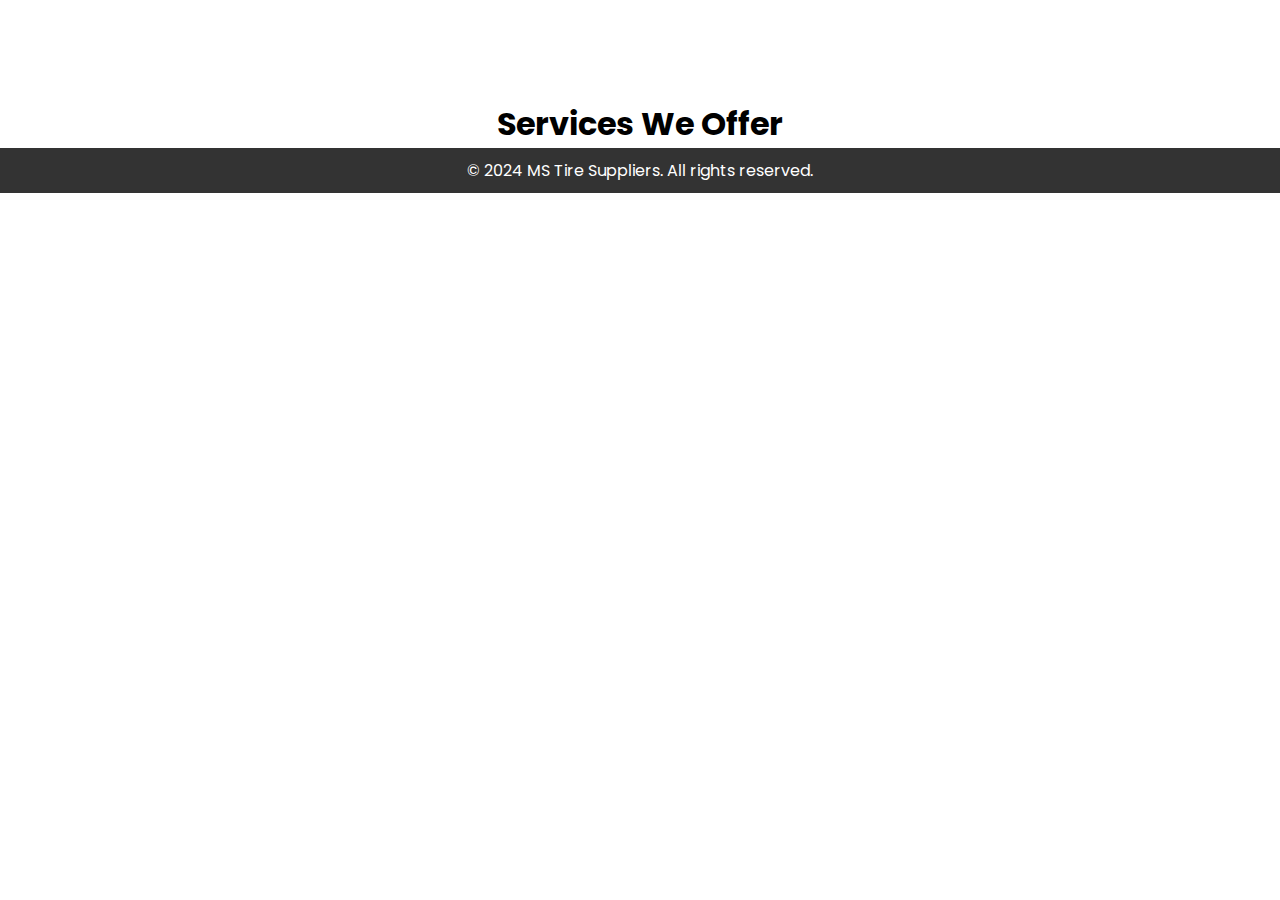
==== missions.html @ 1dfd2033 "." ====
<!DOCTYPE html>
<html lang="en">
<head>
    <meta charset="UTF-8">
    <meta name="viewport" content="width=device-width, initial-scale=1.0">
    <link rel="preconnect" href="https://fonts.googleapis.com">
    <link rel="preconnect" href="https://fonts.gstatic.com" crossorigin>
    <link href="https://fonts.googleapis.com/css2?family=Poppins:ital,wght@0,100;0,200;0,300;0,400;0,500;0,600;0,700;0,800;0,900;1,100;1,200;1,300;1,400;1,500;1,600;1,700;1,800;1,900&display=swap" rel="stylesheet">
    <link rel="stylesheet" href="https://stackpath.bootstrapcdn.com/font-awesome/4.7.0/css/font-awesome.min.css">
    <title>MS Tire Suppliers</title>
    <link rel="stylesheet" href="style.css">
</head>
<body>
</section>
    <section class="services">
      <h1>Services We Offer</h1>

   </section>








    <!--
    <header>
        <div class="container">
            <h1>MS Tire Suppliers</h1>
            <p class="slogan">You're Safe with Us</p>
            <nav>
                <ul>
                    <li><a href="#services">Services</a></li>
                    <li><a href="#mission">Mission</a></li>
                    <li><a href="#vision">Vision</a></li>
                </ul>
            </nav>
        </div>
    </header>

    <section id="services">
        
        <div class="container">
           
            <h2>Our Services</h2>
            <div class="service">
                <h3>Selling Tires</h3>
                <p>We offer a wide range of high-quality tires to meet all your vehicle needs.</p>
            </div>
            <div class="service">
                <h3>Attending Break Downs</h3>
                <p>Our team is ready to assist with breakdowns, ensuring you're back on the road quickly.</p>
            </div>
            <div class="service">
                <h3>On-Site Fitment (Maintenance)</h3>
                <p>We provide on-site tire fitment and maintenance services for your convenience.</p>
            </div>
        </div>
    </section>

    <section id="mission">
        <div class="container">
            <h2>Mission Statement</h2>
            <p>At MS Tire Suppliers, our mission is to deliver high-quality tires that exceed customer expectations, while prioritizing safety, sustainability, and innovation.</p>
        </div>
    </section>

    <section id="vision">
        <div class="container">
            <h2>Vision Statement</h2>
            <p>At MS Tire Suppliers, our vision is to be the global leader in tire supply and services, renowned for our commitment to safety, sustainability, and innovation.</p>
        </div>
    </section>-->

    <footer>
        <div class="container">
            <p>&copy; 2024 MS Tire Suppliers. All rights reserved.</p>
        </div>
    </footer>
</body>
</html>
---- style.css ----
*{
margin: 0;
padding: 0;
font-family: 'Poppins', sans-serif;
}

.header{
    min-height: 100vh;
    width: 100%;
    background-image: linear-gradient(rgba(4,9,30,0.7), rgba(4,9,30,0.7)), url(images/snipping.png);
    background-position: center;
    background-size: cover;
    position: relative;
    color: #fff;
    padding: 20px 0;
    text-align: center;
    font-style: italic;
}
.text-box{
    width: 90%;
    color: #fff;
    position: absolute;
    top: 50%;
    left: 50%;
    transform: translate(-50%,-50%);
    text-align: center;
}
.text-box h1{
    font-size: 55px;
}
.text-box p{
    margin: 10px 0 40px;
    font-size: 14px;
    color: #fff;
}
.btn{
    display: inline-block;
    text-decoration: none;
    color: #fff;
    border: 1px solid #fff;
    padding: 12px 34px;
    font-size: 13px;
    background: transparent;
    position: relative;
    cursor: pointer;
}
.btn:hover{
  border:  1px solid #f44336;  
  background: #f44336;
  transition: 1s; 
}
@media(max-width: 700px){
    .text-box h1{
        font-size: 20px;
    }
}
footer {
    background: #333;
    color: #fff;
    text-align: center;
    padding: 10px 0;
}

footer p {
    margin: 0;
}
/*marquee*/
.marquee {
    width: 70%;
    overflow: hidden;
    white-space: nowrap;
    box-sizing: border-box;
}
.marquee span {
    display: inline-block;
    padding-left: 50%;
    animation: marquee 10s linear infinite;
}
@keyframes marquee {
    0% { transform: translateX(100%); }
    100% { transform: translateX(-100%); }
}
/*services*/
.services{
    width: 80%;
    margin: auto;
    text-align: center;
    padding-top: 100px;
}
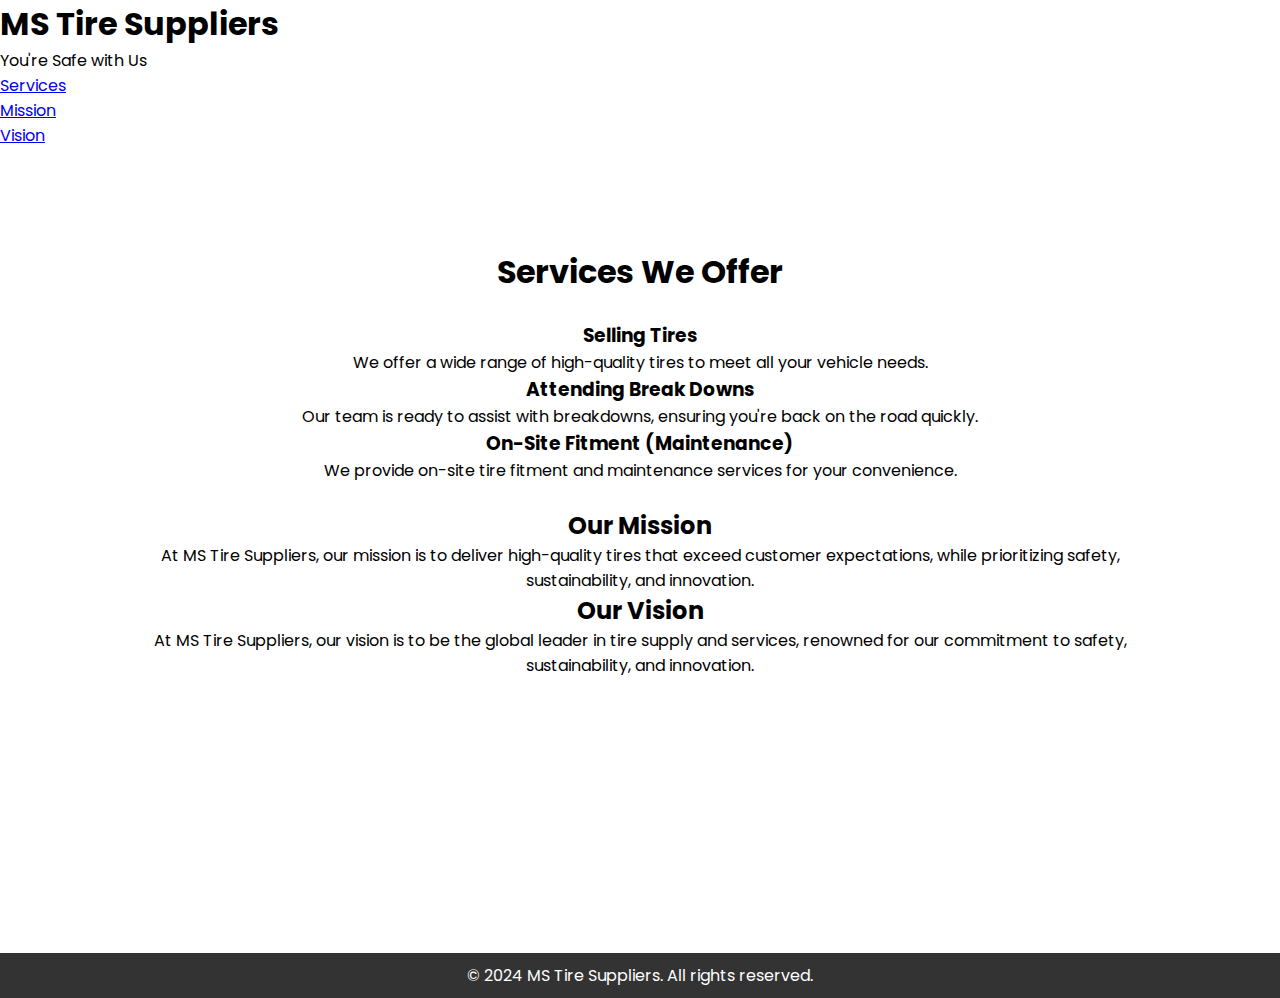
==== commit d7da0cd5: "." ====
--- a/missions.html
+++ b/missions.html
@@ -12,12 +12,61 @@
 </head>
 <body>
 </section>
+<header>
+    <div class="container">
+        <h1>MS Tire Suppliers</h1>
+        <p class="slogan">You're Safe with Us</p>
+        <nav>
+            <ul>
+                <li><a href="#services">Services</a></li>
+                <li><a href="#mission">Mission</a></li>
+                <li><a href="#vision">Vision</a></li>
+            </ul>
+        </nav>
+    </div>
+</header>
     <section class="services">
       <h1>Services We Offer</h1>
+      <br>
 
+      <div class="service">
+        <h3>Selling Tires</h3>
+        <p>We offer a wide range of high-quality tires to meet all your vehicle needs.</p>
+    </div>
+
+    <div class="service">
+        <h3>Attending Break Downs</h3>
+        <p>Our team is ready to assist with breakdowns, ensuring you're back on the road quickly.</p>
+    </div>
+
+    <div class="service">
+        <h3>On-Site Fitment (Maintenance)</h3>
+        <p>We provide on-site tire fitment and maintenance services for your convenience.</p>
+    </div>
+      <br>
+    <div class="container-m">
+        <h2>Our Mission</h2>
+        <p>At MS Tire Suppliers, our mission is to deliver high-quality tires that exceed customer expectations, while prioritizing safety, sustainability, and innovation.</p>
+    </div>
+    
+    <div class="container-m">
+        <h2>Our Vision</h2>
+        <p>At MS Tire Suppliers, our vision is to be the global leader in tire supply and services, renowned for our commitment to safety, sustainability, and innovation.</p>
+    </div>
    </section>
 
-
+  <br>
+  <br>
+  <br>
+  <br>
+  <br>
+  <br>
+  <br>
+  <br>
+  <br>
+  <br>
+  <br>
+  
 
 
 
@@ -39,25 +88,10 @@
         </div>
     </header>
 
-    <section id="services">
-        
-        <div class="container">
+   
            
-            <h2>Our Services</h2>
-            <div class="service">
-                <h3>Selling Tires</h3>
-                <p>We offer a wide range of high-quality tires to meet all your vehicle needs.</p>
-            </div>
-            <div class="service">
-                <h3>Attending Break Downs</h3>
-                <p>Our team is ready to assist with breakdowns, ensuring you're back on the road quickly.</p>
-            </div>
-            <div class="service">
-                <h3>On-Site Fitment (Maintenance)</h3>
-                <p>We provide on-site tire fitment and maintenance services for your convenience.</p>
-            </div>
-        </div>
-    </section>
+            
+      
 
     <section id="mission">
         <div class="container">
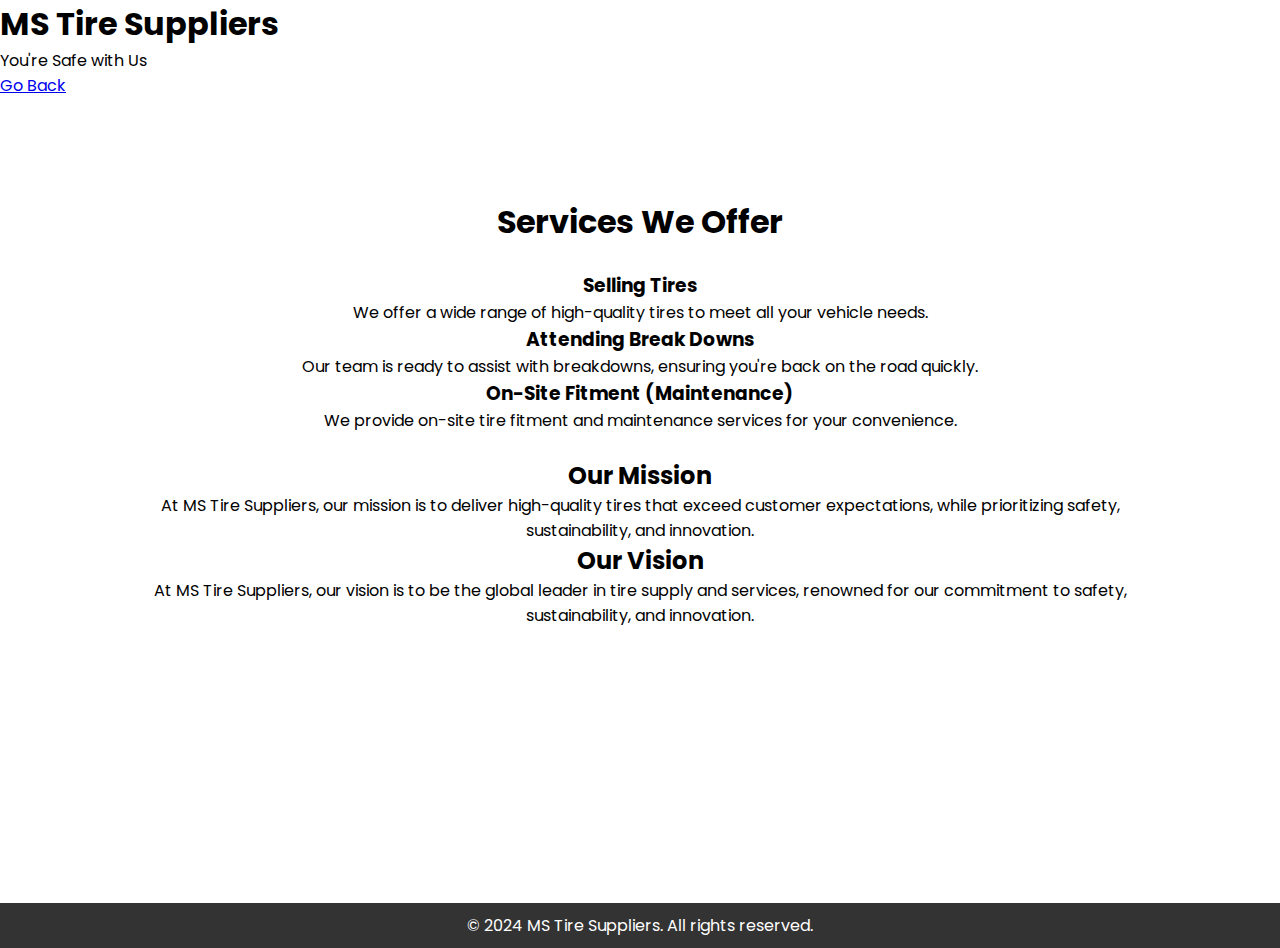
==== commit 8be21fe7: "." ====
--- a/missions.html
+++ b/missions.html
@@ -18,9 +18,8 @@
         <p class="slogan">You're Safe with Us</p>
         <nav>
             <ul>
-                <li><a href="#services">Services</a></li>
-                <li><a href="#mission">Mission</a></li>
-                <li><a href="#vision">Vision</a></li>
+                <li><a href="#index.html">Go Back</a></li>
+                
             </ul>
         </nav>
     </div>
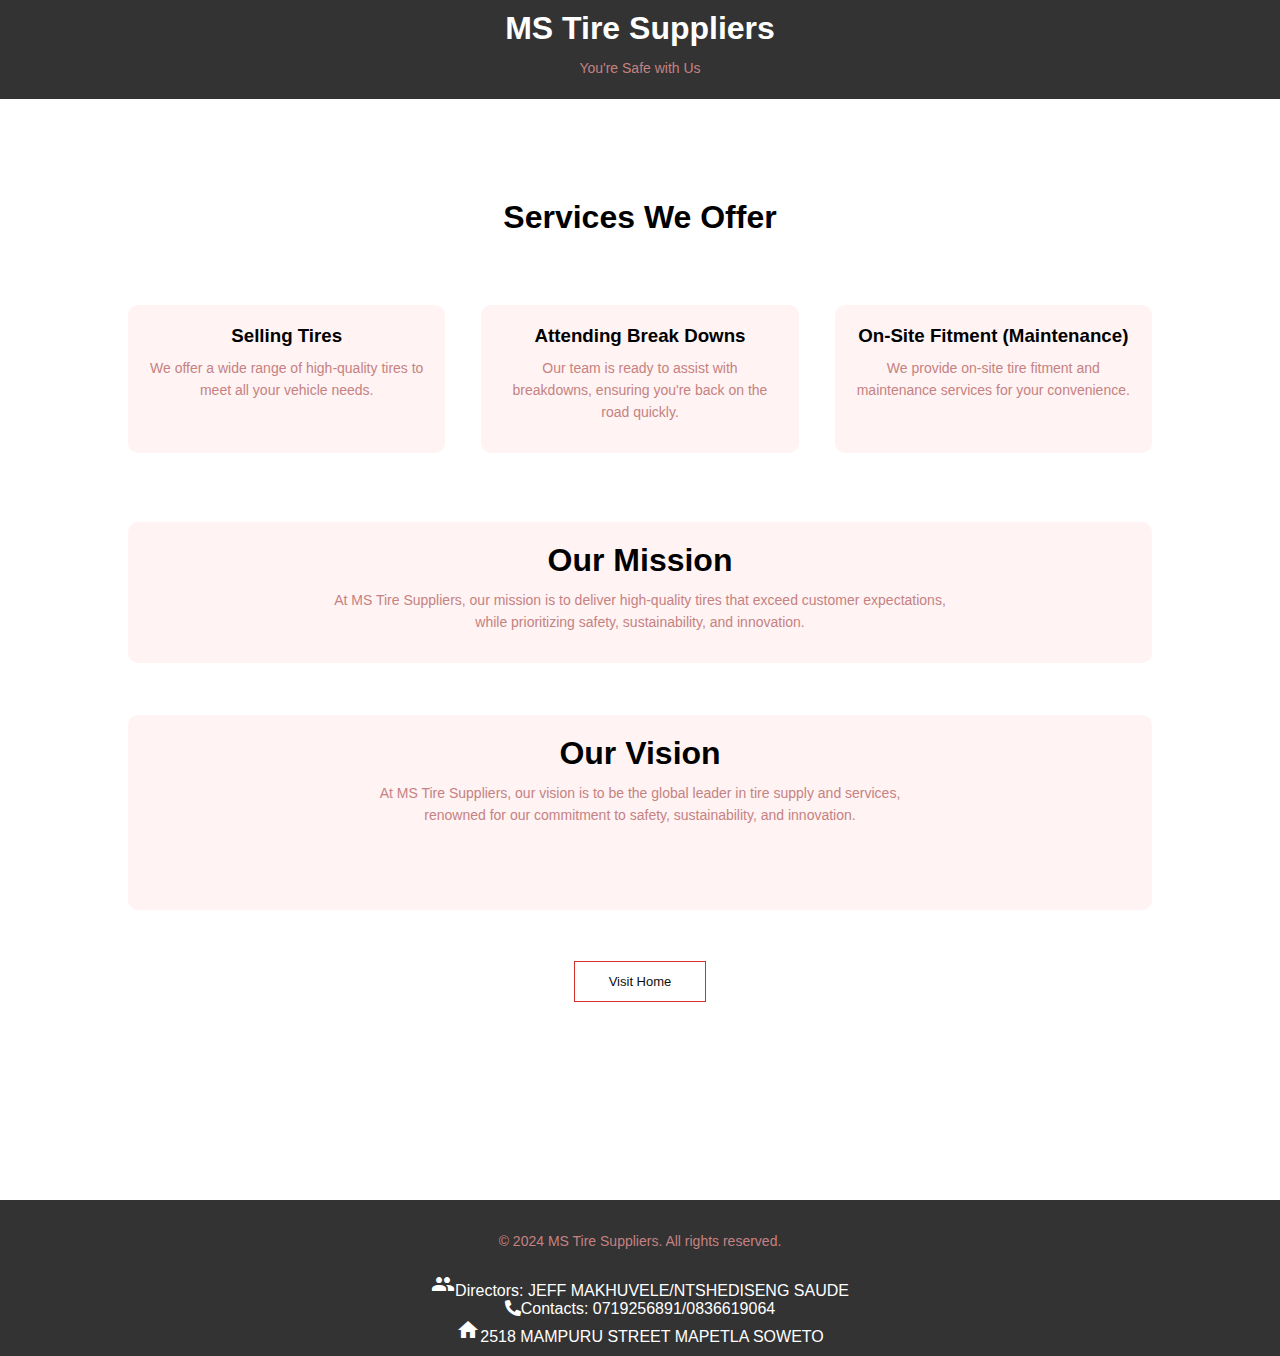
==== commit d40bd5b9: "footer" ====
--- a/missions.html
+++ b/missions.html
@@ -5,8 +5,8 @@
     <meta name="viewport" content="width=device-width, initial-scale=1.0">
     <link rel="preconnect" href="https://fonts.googleapis.com">
     <link rel="preconnect" href="https://fonts.gstatic.com" crossorigin>
-    <link href="https://fonts.googleapis.com/css2?family=Poppins:ital,wght@0,100;0,200;0,300;0,400;0,500;0,600;0,700;0,800;0,900;1,100;1,200;1,300;1,400;1,500;1,600;1,700;1,800;1,900&display=swap" rel="stylesheet">
-    <link rel="stylesheet" href="https://stackpath.bootstrapcdn.com/font-awesome/4.7.0/css/font-awesome.min.css">
+    <link href="https://fonts.googleapis.com/icon?family=Material+Icons" rel="stylesheet">
+    <link rel="stylesheet" href="https://cdnjs.cloudflare.com/ajax/libs/font-awesome/5.15.3/css/all.min.css" />
     <title>MS Tire Suppliers</title>
     <link rel="stylesheet" href="style.css">
 </head>
@@ -16,42 +16,43 @@
     <div class="container">
         <h1>MS Tire Suppliers</h1>
         <p class="slogan">You're Safe with Us</p>
-        <nav>
-            <ul>
-                <li><a href="#index.html">Go Back</a></li>
-                
-            </ul>
-        </nav>
     </div>
 </header>
+
     <section class="services">
       <h1>Services We Offer</h1>
       <br>
-
-      <div class="service">
+     <div class="row">
+      <div class="service ">
         <h3>Selling Tires</h3>
         <p>We offer a wide range of high-quality tires to meet all your vehicle needs.</p>
     </div>
 
-    <div class="service">
+    <div class="service ">
         <h3>Attending Break Downs</h3>
         <p>Our team is ready to assist with breakdowns, ensuring you're back on the road quickly.</p>
     </div>
 
-    <div class="service">
+    <div class="service ">
         <h3>On-Site Fitment (Maintenance)</h3>
         <p>We provide on-site tire fitment and maintenance services for your convenience.</p>
     </div>
+</div>
       <br>
-    <div class="container-m">
-        <h2>Our Mission</h2>
-        <p>At MS Tire Suppliers, our mission is to deliver high-quality tires that exceed customer expectations, while prioritizing safety, sustainability, and innovation.</p>
+    <div class="container-m ">
+        <h1>Our Mission</h1>
+        <p>At MS Tire Suppliers, our mission is to deliver high-quality tires that exceed customer expectations,<br> while prioritizing safety, sustainability, and innovation.</p>
     </div>
     
-    <div class="container-m">
-        <h2>Our Vision</h2>
-        <p>At MS Tire Suppliers, our vision is to be the global leader in tire supply and services, renowned for our commitment to safety, sustainability, and innovation.</p>
+    <div class="container-m ">
+        <h1>Our Vision</h1>
+        <p>At MS Tire Suppliers, our vision is to be the global leader in tire supply and services,<br> renowned for our commitment to safety, sustainability, and innovation.</p>
+        <br>
+        <br>
+        <br>
+       
     </div>
+    <a href="index.html" class="btnn">Visit Home</a>
    </section>
 
   <br>
@@ -65,51 +66,16 @@
   <br>
   <br>
   <br>
-  
-
-
-
-
-
-
-    <!--
-    <header>
-        <div class="container">
-            <h1>MS Tire Suppliers</h1>
-            <p class="slogan">You're Safe with Us</p>
-            <nav>
-                <ul>
-                    <li><a href="#services">Services</a></li>
-                    <li><a href="#mission">Mission</a></li>
-                    <li><a href="#vision">Vision</a></li>
-                </ul>
-            </nav>
-        </div>
-    </header>
-
-   
-           
-            
-      
-
-    <section id="mission">
-        <div class="container">
-            <h2>Mission Statement</h2>
-            <p>At MS Tire Suppliers, our mission is to deliver high-quality tires that exceed customer expectations, while prioritizing safety, sustainability, and innovation.</p>
-        </div>
-    </section>
-
-    <section id="vision">
-        <div class="container">
-            <h2>Vision Statement</h2>
-            <p>At MS Tire Suppliers, our vision is to be the global leader in tire supply and services, renowned for our commitment to safety, sustainability, and innovation.</p>
-        </div>
-    </section>-->
-
-    <footer>
-        <div class="container">
-            <p>&copy; 2024 MS Tire Suppliers. All rights reserved.</p>
-        </div>
-    </footer>
+  <footer>
+    
+    <div class="container">
+        <p>&copy; 2024 MS Tire Suppliers. All rights reserved.</p>
+        
+    </div>
+    <div ><i class="material-icons">&#xe7fb;</i>Directors: JEFF MAKHUVELE/NTSHEDISENG SAUDE</div>
+        <div><i class='fas fa-phone-alt'></i>Contacts: 0719256891/0836619064</div>
+        <i class="material-icons">home</i>2518 MAMPURU STREET MAPETLA SOWETO</div>
+    
+</footer> 
 </body>
 </html>--- a/style.css
+++ b/style.css
@@ -3,7 +3,11 @@
 padding: 0;
 font-family: 'Poppins', sans-serif;
 }
+.padd-15{
+    padding-left: 20px;
+    padding-right: 15px;
 
+}
 .header{
     min-height: 100vh;
     width: 100%;
@@ -37,7 +41,7 @@
     display: inline-block;
     text-decoration: none;
     color: #fff;
-    border: 1px solid #fff;
+    border: 1px solid #d42f2f;
     padding: 12px 34px;
     font-size: 13px;
     background: transparent;
@@ -49,16 +53,45 @@
   background: #f44336;
   transition: 1s; 
 }
+
+.btnn{
+    display: inline-block;
+    text-decoration: none;
+    color: #0e0d0d;
+    border: 1px solid #d42f2f;
+    padding: 12px 34px;
+    font-size: 13px;
+    background: transparent;
+    position: relative;
+    cursor: pointer;
+}
+.btnn:hover{
+    border:  1px solid #f44336;  
+    background: #f44336;
+    transition: 1s;    
+}
 @media(max-width: 700px){
     .text-box h1{
         font-size: 20px;
     }
 }
+/*header*/
+.container{
+    background: #333;
+    color: #fff;
+    text-align: center;
+   
+    padding: 10px 0;
+    
+}
+
+/*footer*/
 footer {
     background: #333;
     color: #fff;
     text-align: center;
     padding: 10px 0;
+    
 }
 
 footer p {
@@ -74,19 +107,53 @@
 .marquee span {
     display: inline-block;
     padding-left: 50%;
-    animation: marquee 10s linear infinite;
+    animation: marquee 15s linear infinite;
 }
 @keyframes marquee {
     0% { transform: translateX(100%); }
     100% { transform: translateX(-100%); }
 }
+
+/*missions&visions*/
 /*services*/
 .services{
     width: 80%;
     margin: auto;
     text-align: center;
     padding-top: 100px;
+   
+}
+p{
+    color: #c58282;
+    font-size: 14px;
+    font-weight: 400;
+    line-height: 22px;
+    padding: 10px;
+}
+.row{
+    margin-top: 5%;
+    display: flex;
+    justify-content: space-between;
+}
+.service{
+   flex-basis: 31%;
+   background: #fff3f3; 
+   border-radius: 10px;
+   margin-bottom: 5%;
+   padding: 20px 12px;
+   box-sizing: border-box;
+}
+.rows{
+    margin-top: 5%;
+    display: flex;
+    justify-content: space-between;
+}
+.container-m{
+    flex-basis: 31%;
+    background: #fff3f3; 
+    border-radius: 10px;
+    margin-bottom: 5%;
+    padding: 20px 12px;
+    box-sizing: border-box;
 }
 
-
-
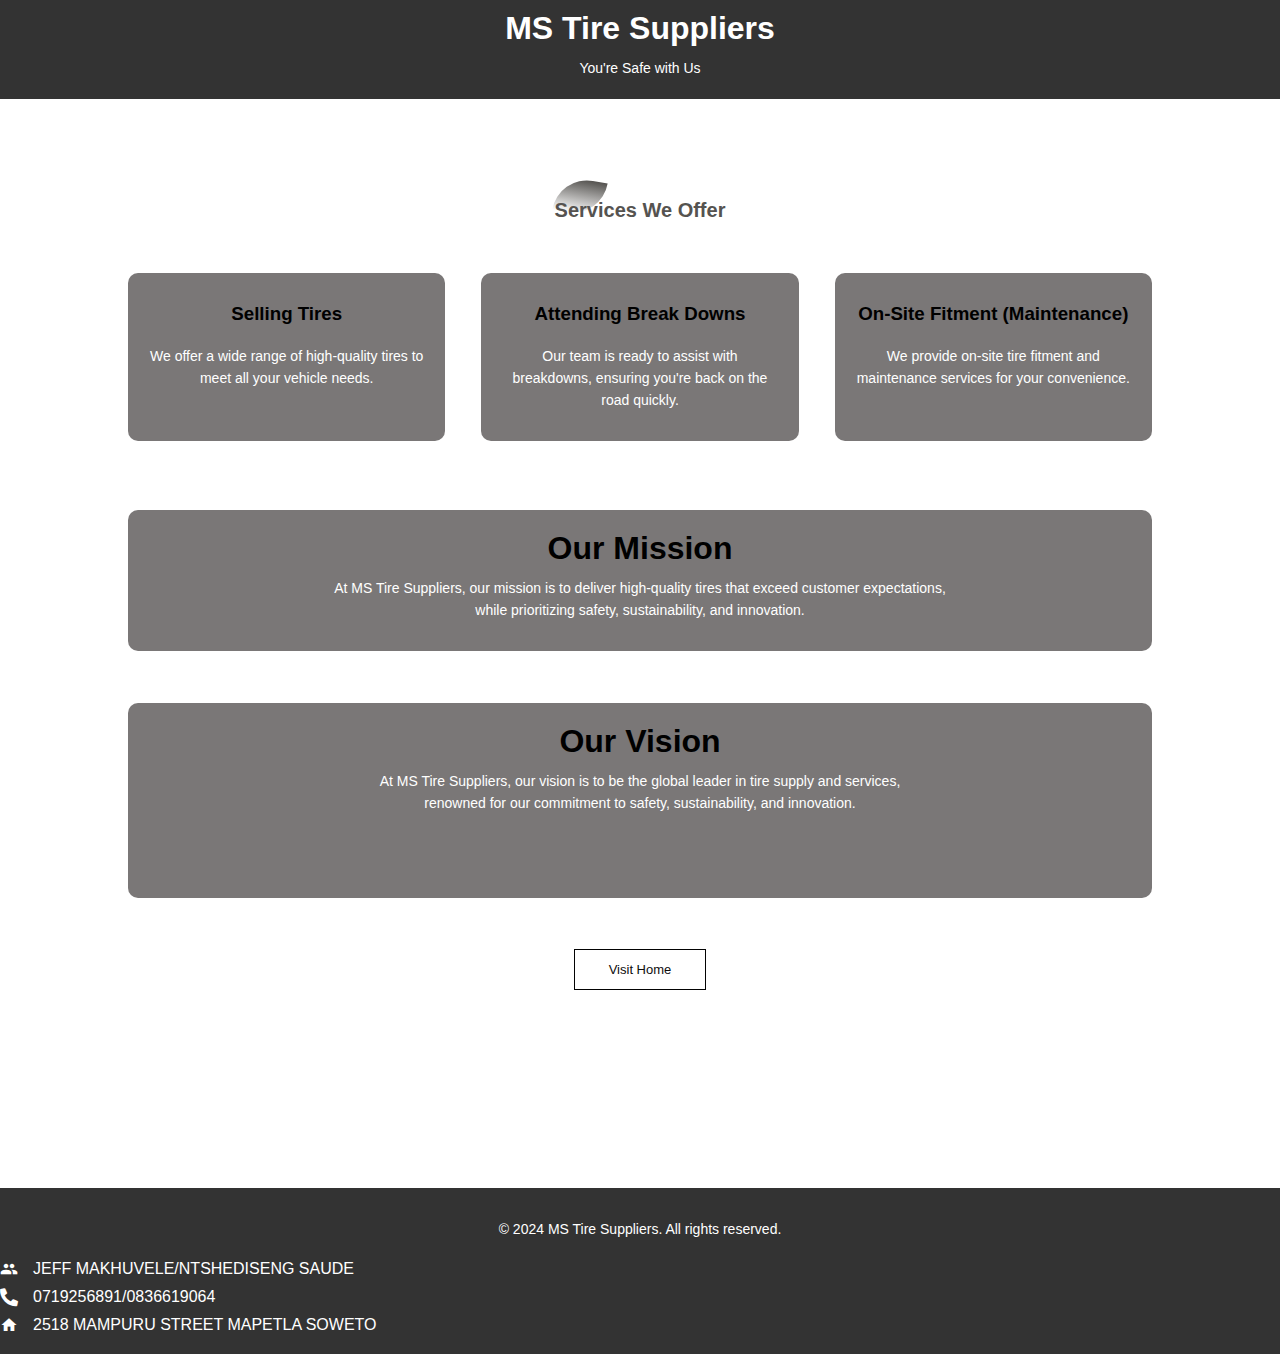
==== commit 581eabc1: "css and html" ====
--- a/missions.html
+++ b/missions.html
@@ -20,7 +20,7 @@
 </header>
 
     <section class="services">
-      <h1>Services We Offer</h1>
+      <h1 class="title-text">Services We Offer</h1>
       <br>
      <div class="row">
       <div class="service ">
@@ -72,10 +72,11 @@
         <p>&copy; 2024 MS Tire Suppliers. All rights reserved.</p>
         
     </div>
-    <div ><i class="material-icons">&#xe7fb;</i>Directors: JEFF MAKHUVELE/NTSHEDISENG SAUDE</div>
-        <div><i class='fas fa-phone-alt'></i>Contacts: 0719256891/0836619064</div>
-        <i class="material-icons">home</i>2518 MAMPURU STREET MAPETLA SOWETO</div>
-    
+    <div class="contact-info">
+        <div><i class="material-icons">&#xe7fb;</i> JEFF MAKHUVELE/NTSHEDISENG SAUDE</div>
+        <div><i class="fas fa-phone-alt"></i> 0719256891/0836619064</div>
+        <div><i class="material-icons">home</i> 2518 MAMPURU STREET MAPETLA SOWETO</div>
+    </div>
 </footer> 
 </body>
 </html>--- a/style.css
+++ b/style.css
@@ -8,18 +8,20 @@
     padding-right: 15px;
 
 }
-.header{
+.header {
     min-height: 100vh;
     width: 100%;
-    background-image: linear-gradient(rgba(4,9,30,0.7), rgba(4,9,30,0.7)), url(images/snipping.png);
+    background-image: url(images/phohu.PNG); /* Only the image, no gradient */
     background-position: center;
-    background-size: cover;
+    background-size: 100% 100%; /* Keep the image at its original size */
+    background-repeat: no-repeat; /* Prevents the image from repeating */
     position: relative;
     color: #fff;
     padding: 20px 0;
     text-align: center;
     font-style: italic;
 }
+
 .text-box{
     width: 90%;
     color: #fff;
@@ -41,7 +43,7 @@
     display: inline-block;
     text-decoration: none;
     color: #fff;
-    border: 1px solid #d42f2f;
+    border: 1px solid #e2dada;
     padding: 12px 34px;
     font-size: 13px;
     background: transparent;
@@ -49,8 +51,8 @@
     cursor: pointer;
 }
 .btn:hover{
-  border:  1px solid #f44336;  
-  background: #f44336;
+  border:  1px solid #796f6e; 
+  background: #796f6e;
   transition: 1s; 
 }
 
@@ -58,7 +60,7 @@
     display: inline-block;
     text-decoration: none;
     color: #0e0d0d;
-    border: 1px solid #d42f2f;
+    border: 1px solid #020202;
     padding: 12px 34px;
     font-size: 13px;
     background: transparent;
@@ -66,8 +68,8 @@
     cursor: pointer;
 }
 .btnn:hover{
-    border:  1px solid #f44336;  
-    background: #f44336;
+    border:  1px solid #796f6e;
+    background: #796f6e;
     transition: 1s;    
 }
 @media(max-width: 700px){
@@ -97,20 +99,39 @@
 footer p {
     margin: 0;
 }
+.contact-info {
+    text-align: left; /* Align text to the left */
+}
+
+.contact-info div {
+    display: flex; /* Use Flexbox to align icon and text */
+    align-items: center; /* Vertically align items */
+    margin-bottom: 10px; /* Add space between items */
+}
+
+.contact-info i {
+    margin-right: 15px; /* Add space between the icon and the text */
+    font-size: 18px; /* Adjust the icon size if needed */
+}
+
 /*marquee*/
 .marquee {
-    width: 70%;
+    width: 50%;
     overflow: hidden;
     white-space: nowrap;
     box-sizing: border-box;
-}
+    margin: 0 auto;
+}
+
 .marquee span {
     display: inline-block;
-    padding-left: 50%;
+    padding-left: 70%;
     animation: marquee 15s linear infinite;
 }
+
 @keyframes marquee {
     0% { transform: translateX(100%); }
+    50% { transform: translateX(0); }
     100% { transform: translateX(-100%); }
 }
 
@@ -124,7 +145,7 @@
    
 }
 p{
-    color: #c58282;
+    color: #fff;
     font-size: 14px;
     font-weight: 400;
     line-height: 22px;
@@ -137,7 +158,7 @@
 }
 .service{
    flex-basis: 31%;
-   background: #fff3f3; 
+   background: #7a7777; 
    border-radius: 10px;
    margin-bottom: 5%;
    padding: 20px 12px;
@@ -150,10 +171,50 @@
 }
 .container-m{
     flex-basis: 31%;
-    background: #fff3f3; 
+    background: #7a7777;  
     border-radius: 10px;
     margin-bottom: 5%;
     padding: 20px 12px;
     box-sizing: border-box;
-}
-
+    box-sizing: border-box;
+    transition: 0.5s;
+}
+h3{
+    text-align: center;
+    font-weight: 600;
+    margin: 10px 0;
+}
+.container-m:hover{
+    box-shadow: 0 0 20px 0px rgba(0,0,0,0.2);
+}
+.service:hover{
+    box-shadow: 0 0 20px 0px rgba(0,0,0,0.2);
+}
+@media(max-width: 700px){
+    .row{
+        flex-direction: column;
+    }
+}
+
+.title-text{
+    margin: auto;
+    font-size: 20px;
+    color: #555350;
+    position: relative;
+    font-weight: bold;
+    z-index: 1;
+    display: inline-block;
+}
+.title-text::after{
+    content: '';
+    width: 50px;
+    height: 35px;
+    background: linear-gradient(#555350, #fff);
+    position: absolute;
+    top: -20px;
+    left: 0;
+    z-index: -1;
+    transform: rotate(10deg);
+    border-top-left-radius: 35px;
+    border-bottom-right-radius:35px;
+}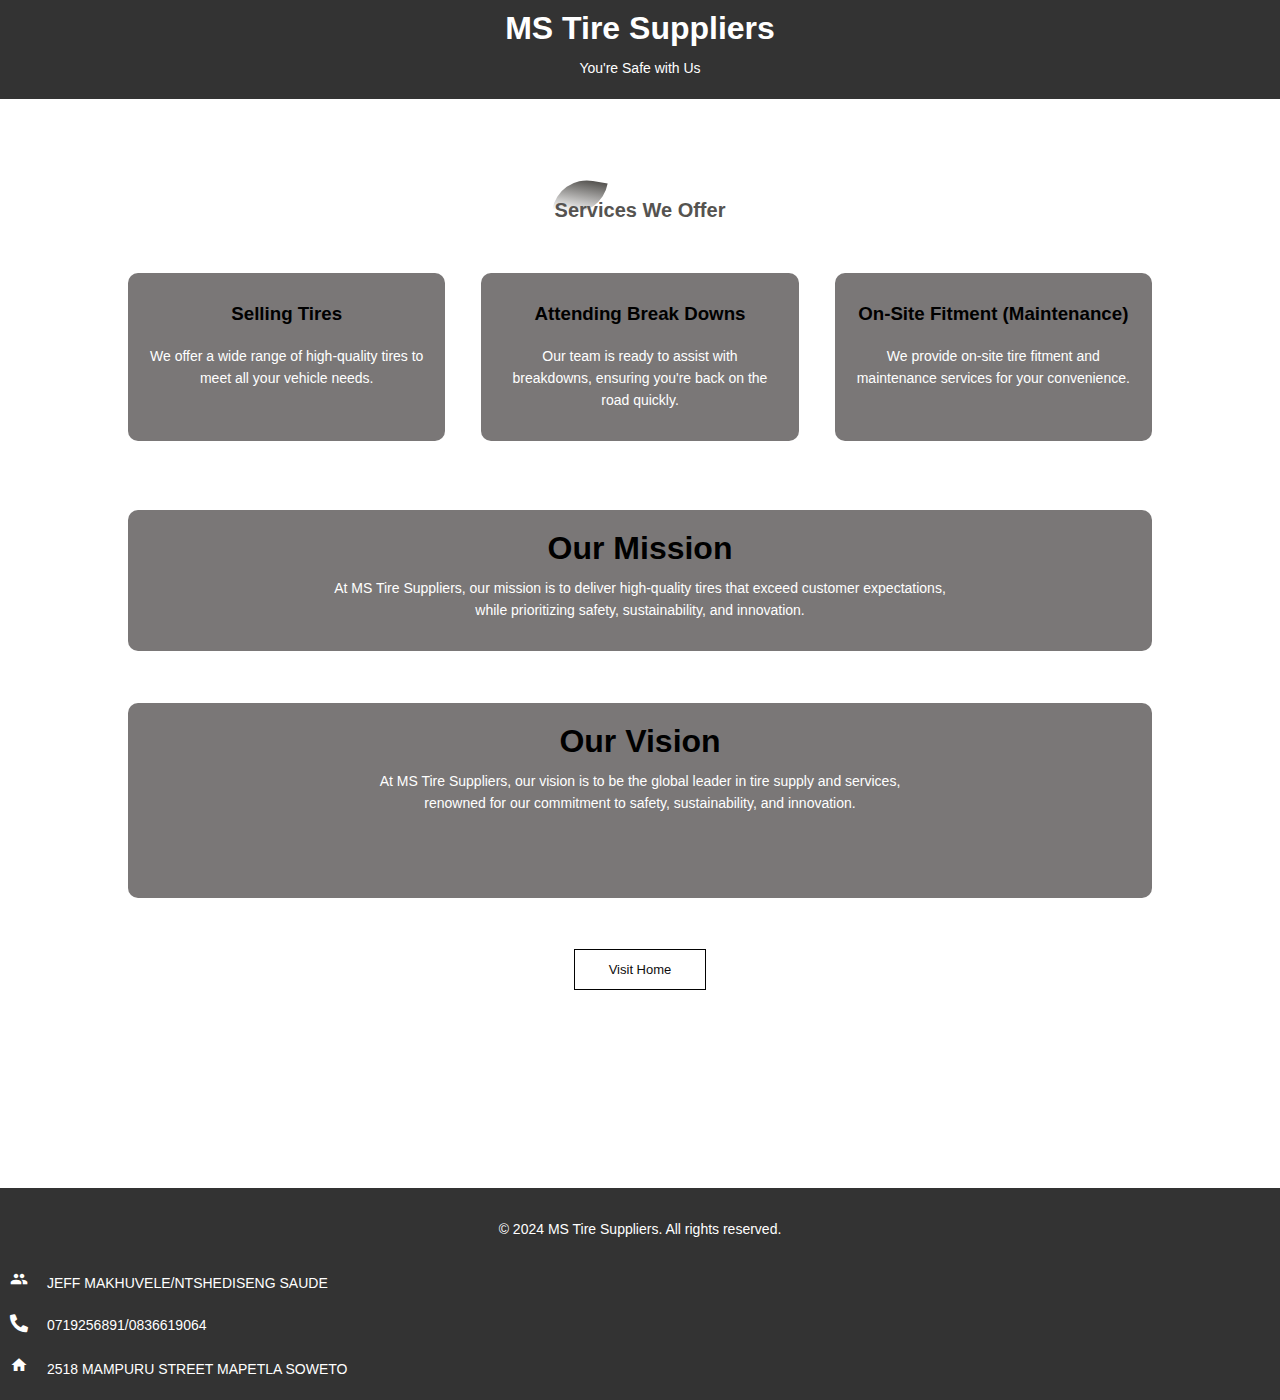
==== commit 8aa1e4df: ".." ====
--- a/missions.html
+++ b/missions.html
@@ -73,9 +73,9 @@
         
     </div>
     <div class="contact-info">
-        <div><i class="material-icons">&#xe7fb;</i> JEFF MAKHUVELE/NTSHEDISENG SAUDE</div>
-        <div><i class="fas fa-phone-alt"></i> 0719256891/0836619064</div>
-        <div><i class="material-icons">home</i> 2518 MAMPURU STREET MAPETLA SOWETO</div>
+        <p><i class="material-icons">&#xe7fb;</i> JEFF MAKHUVELE/NTSHEDISENG SAUDE</p>
+        <p><i class="fas fa-phone-alt"></i> 0719256891/0836619064</p>
+        <p><i class="material-icons">home</i> 2518 MAMPURU STREET MAPETLA SOWETO</p>
     </div>
 </footer> 
 </body>
--- a/style.css
+++ b/style.css
@@ -11,10 +11,10 @@
 .header {
     min-height: 100vh;
     width: 100%;
-    background-image: url(images/phohu.PNG); /* Only the image, no gradient */
+    background-image: url(images/Asset\ 1.png);
     background-position: center;
-    background-size: 100% 100%; /* Keep the image at its original size */
-    background-repeat: no-repeat; /* Prevents the image from repeating */
+    background-size: cover; /* Ensures the image covers the entire header area */
+    background-repeat: no-repeat;
     position: relative;
     color: #fff;
     padding: 20px 0;
@@ -72,9 +72,37 @@
     background: #796f6e;
     transition: 1s;    
 }
-@media(max-width: 700px){
-    .text-box h1{
+@media (max-width: 700px) {
+    .header {
+        background-position: center top; /* Adjust the image focus on smaller screens */
+        background-size: cover; /* Keeps the image covered but focused on the top */
+    }
+
+    .text-box h1 {
         font-size: 20px;
+    }
+
+    .row {
+        flex-direction: column; /* Stacks the service items vertically */
+        align-items: center;
+    }
+
+    .service,
+    .container-m {
+        flex-basis: 100%; /* Takes full width on small screens */
+        margin-bottom: 20px;
+    }
+
+    .contact-info {
+        text-align: center; /* Center contact info on small screens */
+    }
+
+    .contact-info div {
+        justify-content: center; /* Center icons and text */
+    }
+
+    .marquee {
+        width: 80%; /* Adjust marquee width for smaller screens */
     }
 }
 /*header*/
@@ -107,6 +135,8 @@
     display: flex; /* Use Flexbox to align icon and text */
     align-items: center; /* Vertically align items */
     margin-bottom: 10px; /* Add space between items */
+    padding: 5px;
+    margin: 15px;
 }
 
 .contact-info i {
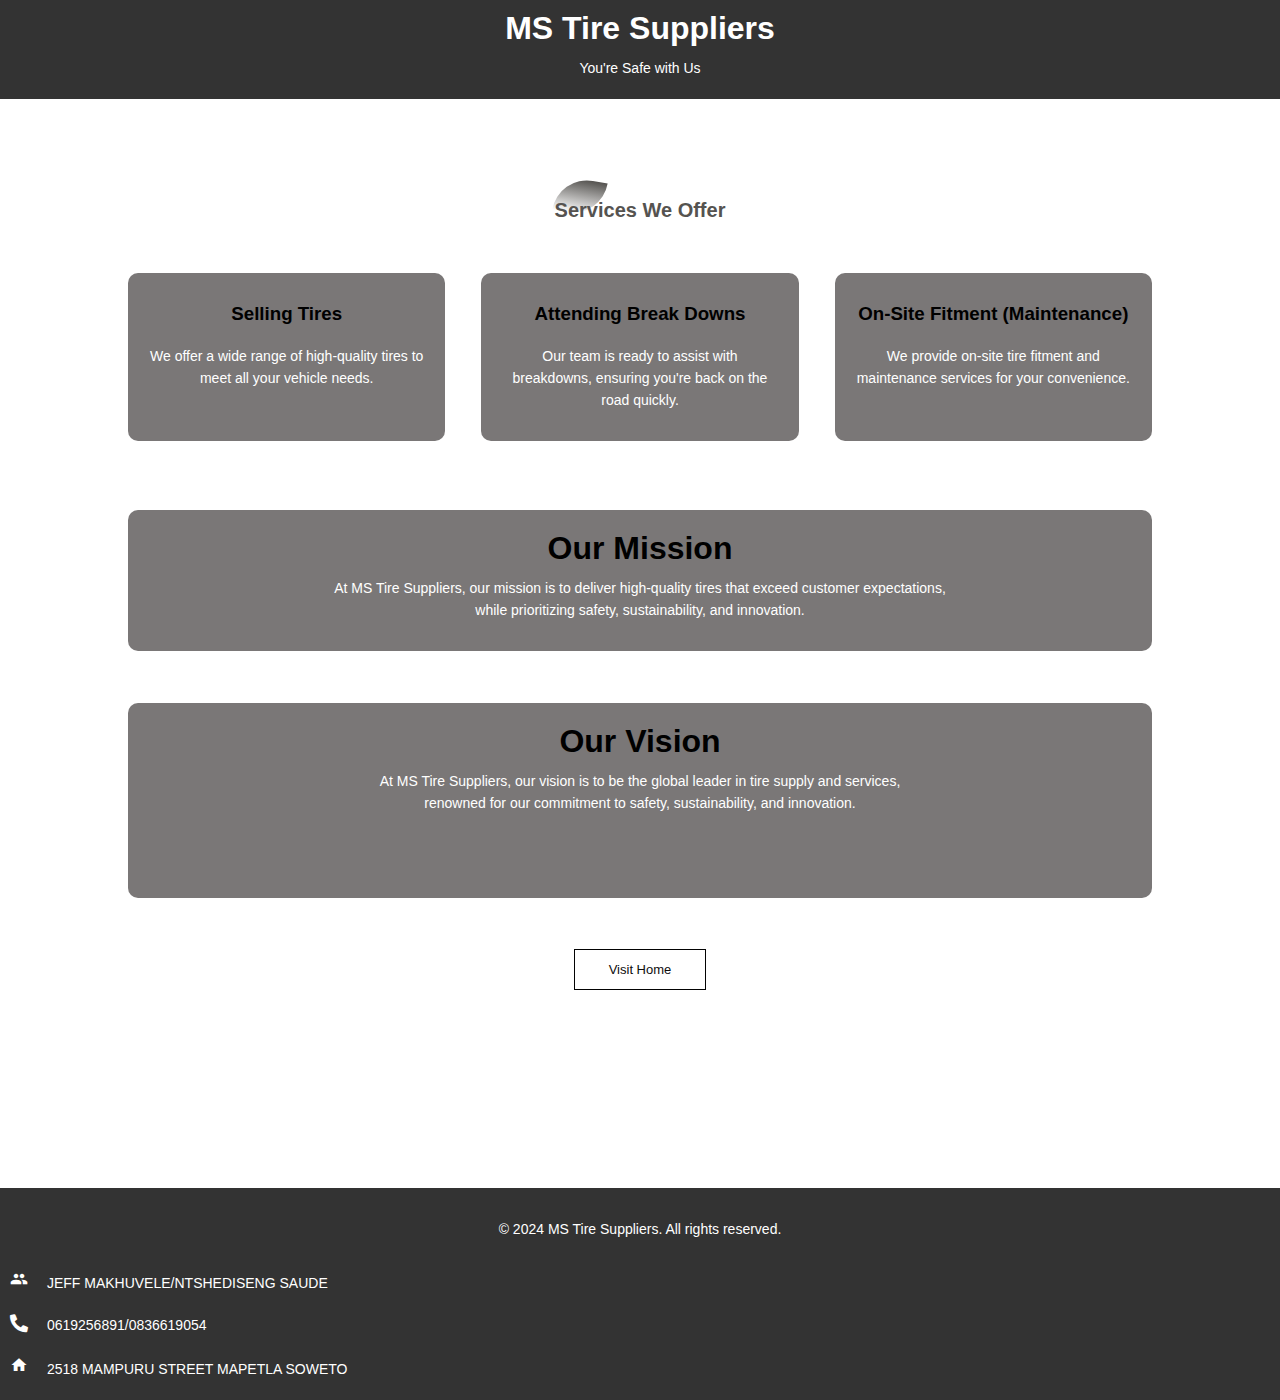
==== commit 752d8cec: "," ====
--- a/missions.html
+++ b/missions.html
@@ -74,7 +74,7 @@
     </div>
     <div class="contact-info">
         <p><i class="material-icons">&#xe7fb;</i> JEFF MAKHUVELE/NTSHEDISENG SAUDE</p>
-        <p><i class="fas fa-phone-alt"></i> 0719256891/0836619064</p>
+        <p><i class="fas fa-phone-alt"></i> 0619256891/0836619054</p>
         <p><i class="material-icons">home</i> 2518 MAMPURU STREET MAPETLA SOWETO</p>
     </div>
 </footer> 
